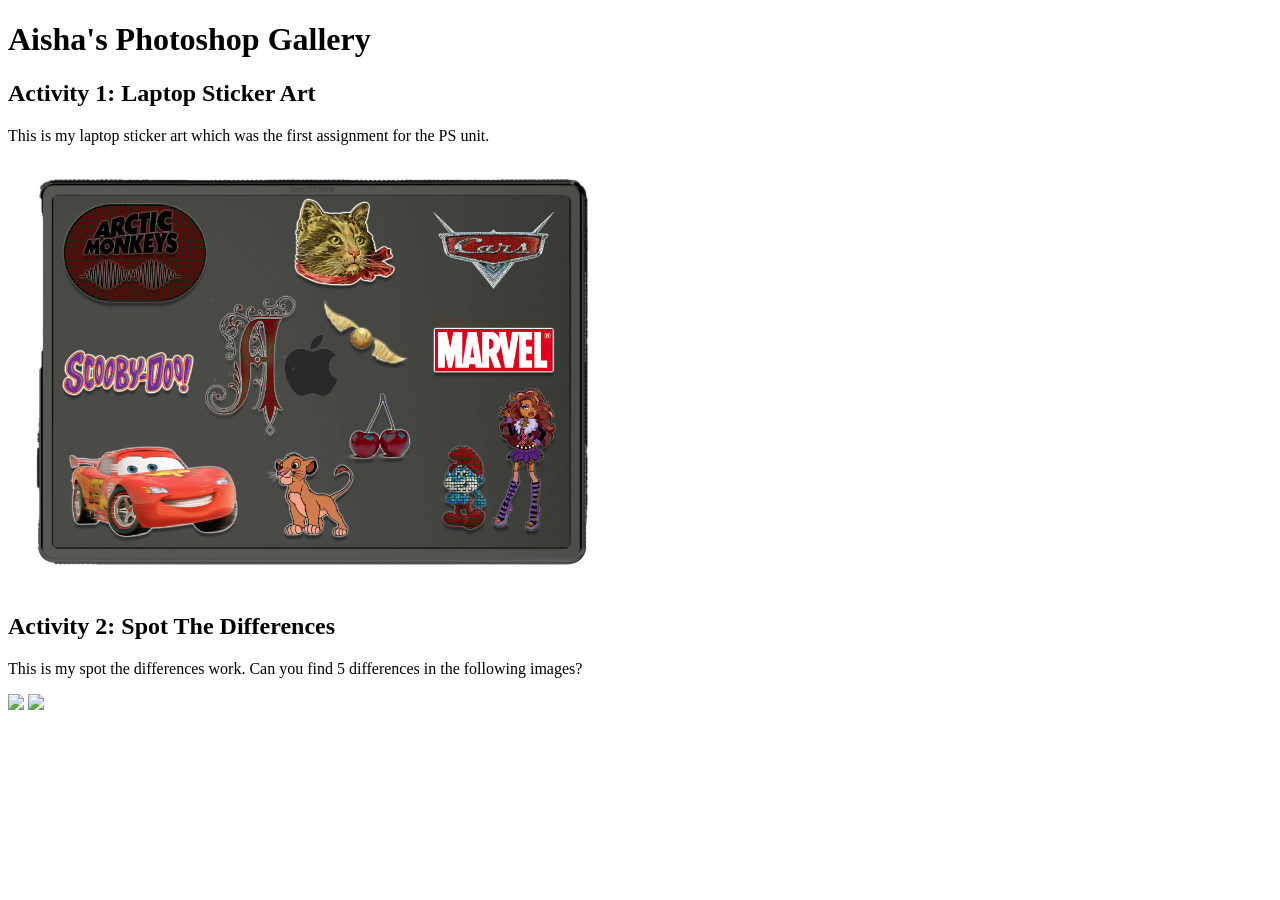
==== index.html @ 967a8745 "Update index.html" ====
<!DOCTYPE html>
<html lang="en">
    
<head>
    <title>IDC2O - First Webpage</title>
</head>
    
<body>
    
    <h1>Aisha's Photoshop Gallery</h1>

     <h2>Activity 1: Laptop Sticker Art</h2>
    <p>This is my laptop sticker art which was the first assignment for the PS unit.</p>
<img src="LaptopStickerPNG.png" alt="Dell Laptop With Stickers" width=600px>

     <h2>Activity 2: Spot The Differences</h2>
<p>This is my spot the differences work. Can you find 5 differences in the following images?</p>
    <img src="SpotTheDifferencesUnchangedPNG" width=500px>
<img src="SpotTheDifferencesChangedPNG" width=500px>
    
</body>
</html>
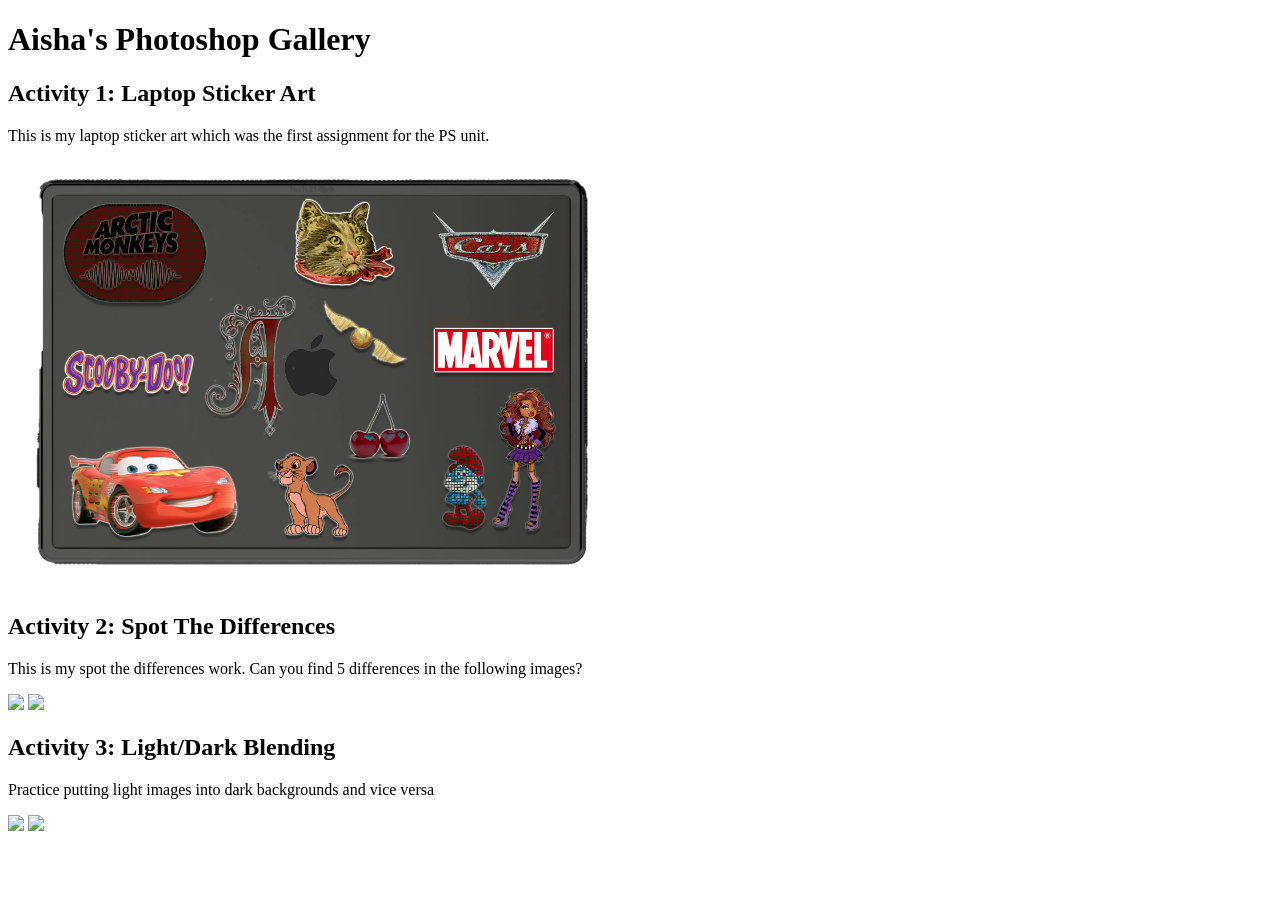
==== commit aa35eeb2: "Update index.html" ====
--- a/index.html
+++ b/index.html
@@ -15,8 +15,14 @@
 
      <h2>Activity 2: Spot The Differences</h2>
 <p>This is my spot the differences work. Can you find 5 differences in the following images?</p>
-    <img src="SpotTheDifferencesUnchangedPNG" width=500px>
-<img src="SpotTheDifferencesChangedPNG" width=500px>
+    <img src="SpotTheDifferencesUnchangedPNG.png" width=500px>
+<img src="SpotTheDifferencesChangedPNG.png" width=500px>
+
+    <h2>Activity 3: Light/Dark Blending</h2>
+<p>Practice putting light images into dark backgrounds and vice versa</p>
+<img src="RestaurantWithKermitPNG.png" width=500px>
+    <img src="PennywisePNG.png" width=500px>
     
 </body>
+    
 </html>
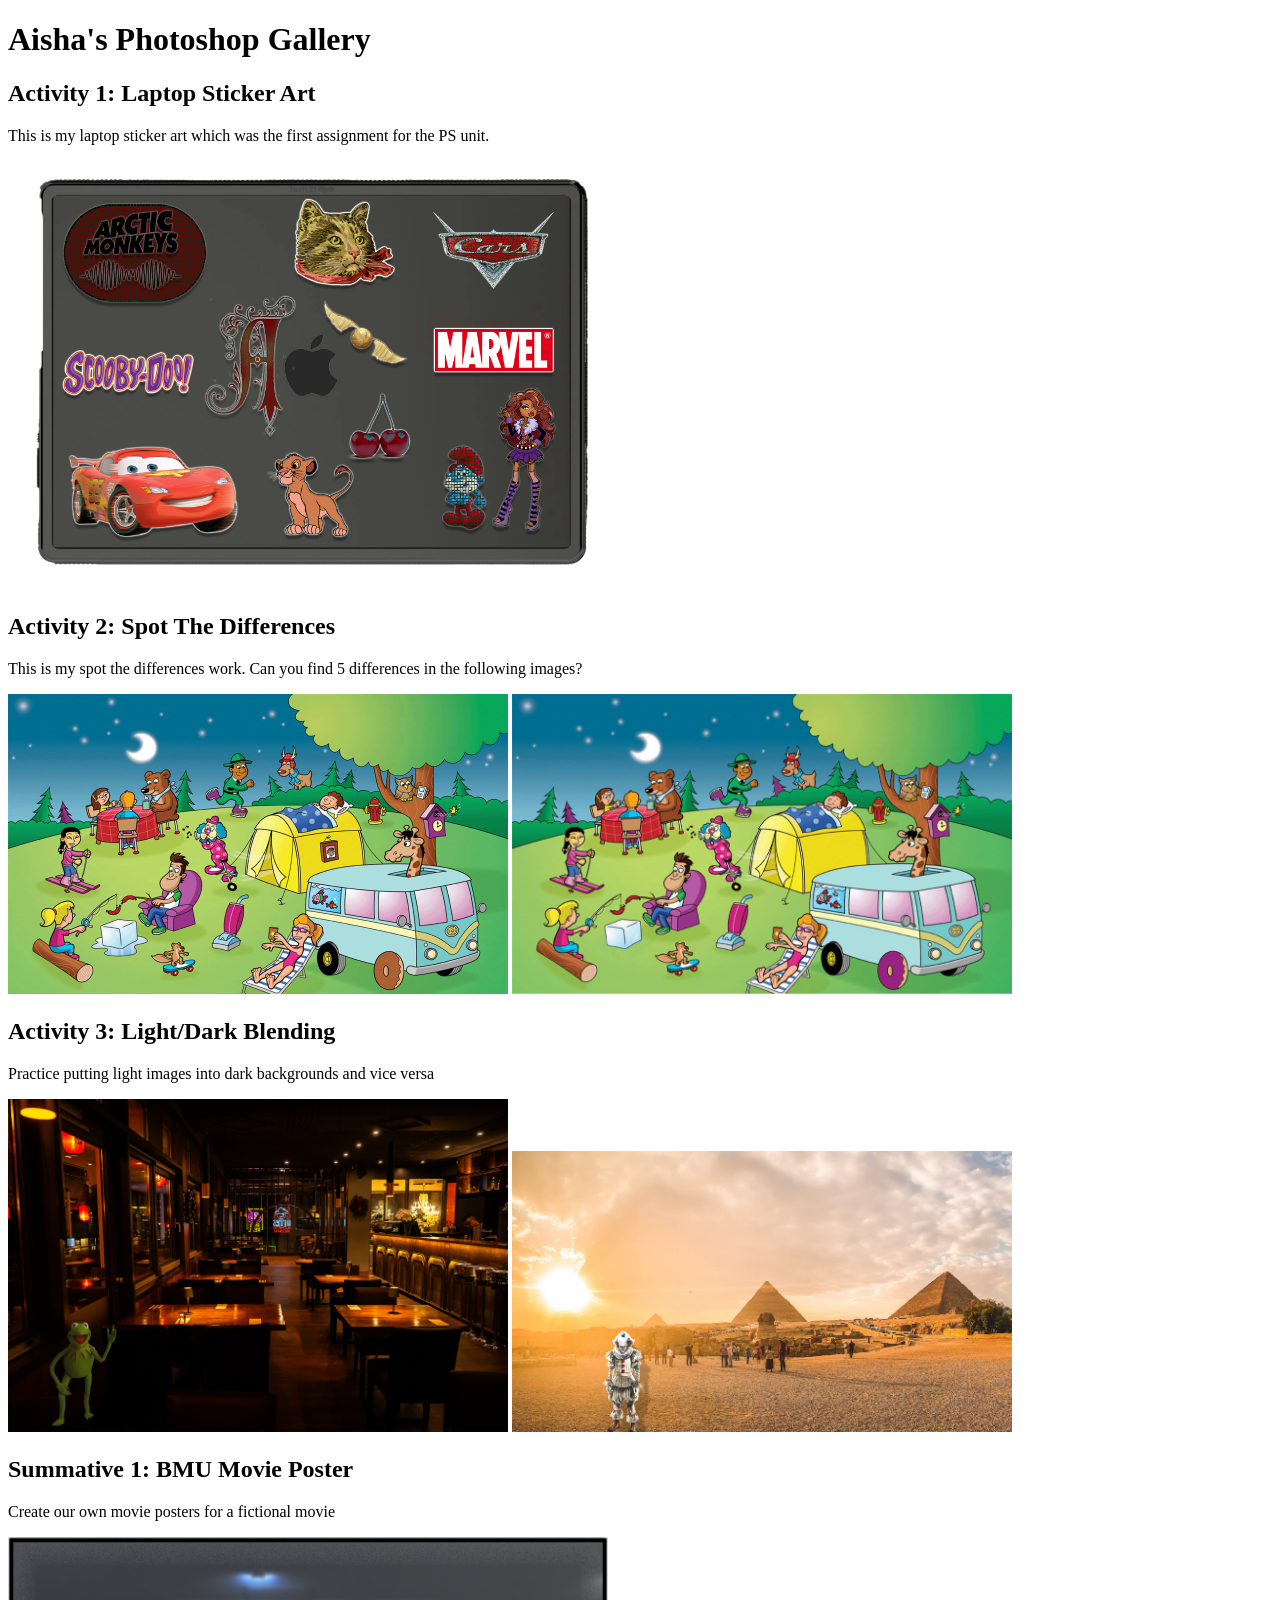
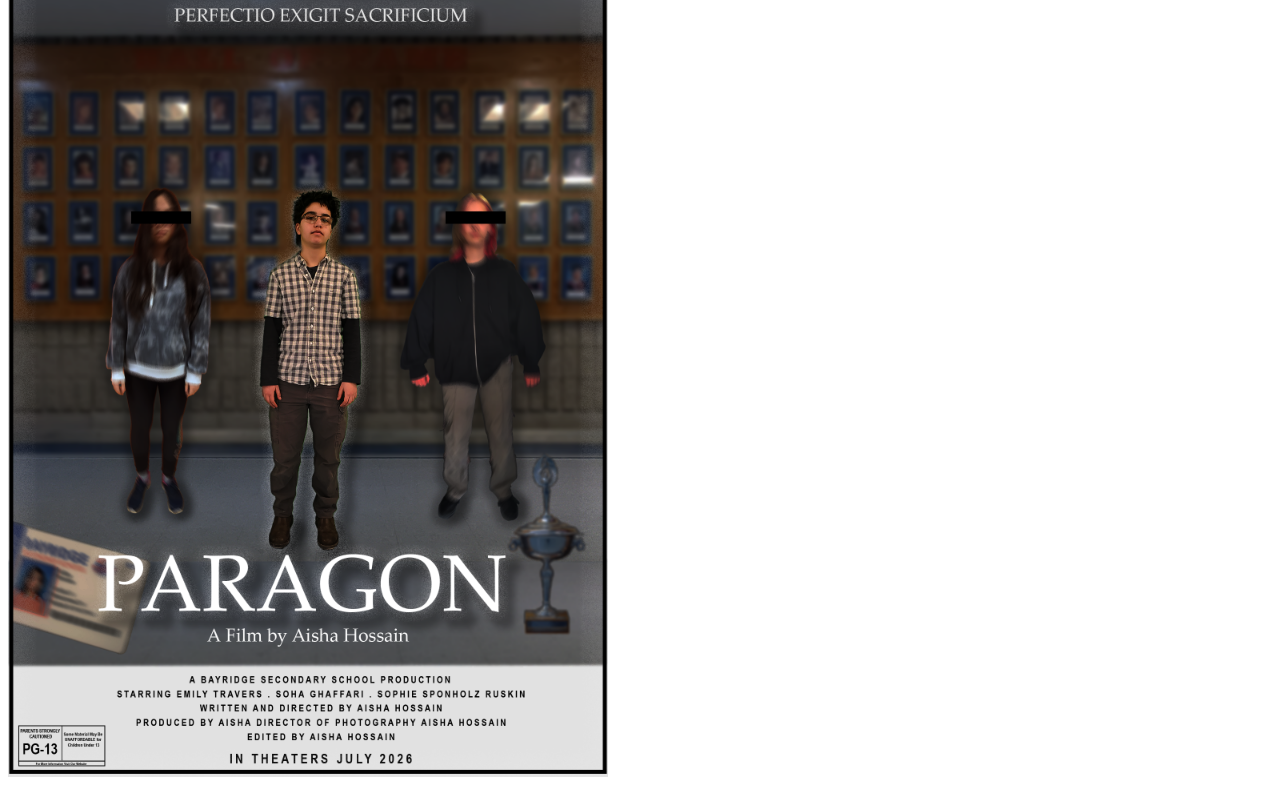
==== commit 109bc338: "Add files via upload" ====
--- a/index.html
+++ b/index.html
@@ -1,28 +1,32 @@
-<!DOCTYPE html>
-<html lang="en">
-    
-<head>
-    <title>IDC2O - First Webpage</title>
-</head>
-    
-<body>
-    
-    <h1>Aisha's Photoshop Gallery</h1>
-
-     <h2>Activity 1: Laptop Sticker Art</h2>
-    <p>This is my laptop sticker art which was the first assignment for the PS unit.</p>
-<img src="LaptopStickerPNG.png" alt="Dell Laptop With Stickers" width=600px>
-
-     <h2>Activity 2: Spot The Differences</h2>
-<p>This is my spot the differences work. Can you find 5 differences in the following images?</p>
-    <img src="SpotTheDifferencesUnchangedPNG.png" width=500px>
-<img src="SpotTheDifferencesChangedPNG.png" width=500px>
-
-    <h2>Activity 3: Light/Dark Blending</h2>
-<p>Practice putting light images into dark backgrounds and vice versa</p>
-<img src="RestaurantWithKermitPNG.png" width=500px>
-    <img src="PennywisePNG.png" width=500px>
-    
-</body>
-    
-</html>
+<!DOCTYPE html>
+<html lang="en">
+    
+<head>
+    <title>IDC2O - First Webpage</title>
+</head>
+    
+<body>
+    
+    <h1>Aisha's Photoshop Gallery</h1>
+
+     <h2>Activity 1: Laptop Sticker Art</h2>
+    <p>This is my laptop sticker art which was the first assignment for the PS unit.</p>
+    <img src="images/LaptopStickerPNG.png" alt="Dell laptop with stickers" width=600px>
+
+     <h2>Activity 2: Spot The Differences</h2>
+     <p>This is my spot the differences work. Can you find 5 differences in the following images?</p>
+    <img src="images/SpotTheDifferencesUnchangedPNG.png" width=500px>
+    <img src="images/SpotTheDifferencesChangedPNG.png" width=500px>
+
+    <h2>Activity 3: Light/Dark Blending</h2>
+    <p>Practice putting light images into dark backgrounds and vice versa</p>
+    <img src="images/RestaurantWithKermitPNG.png" width=500px>
+    <img src="images/PennywisePNG.png" width=500px>
+
+    <h2>Summative 1: BMU Movie Poster</h2>
+    <p>Create our own movie posters for a fictional movie</p>
+    <img src="images/FINALMOVIEPOSTERPNG.png" width=600px>
+    
+</body>
+    
+</html>
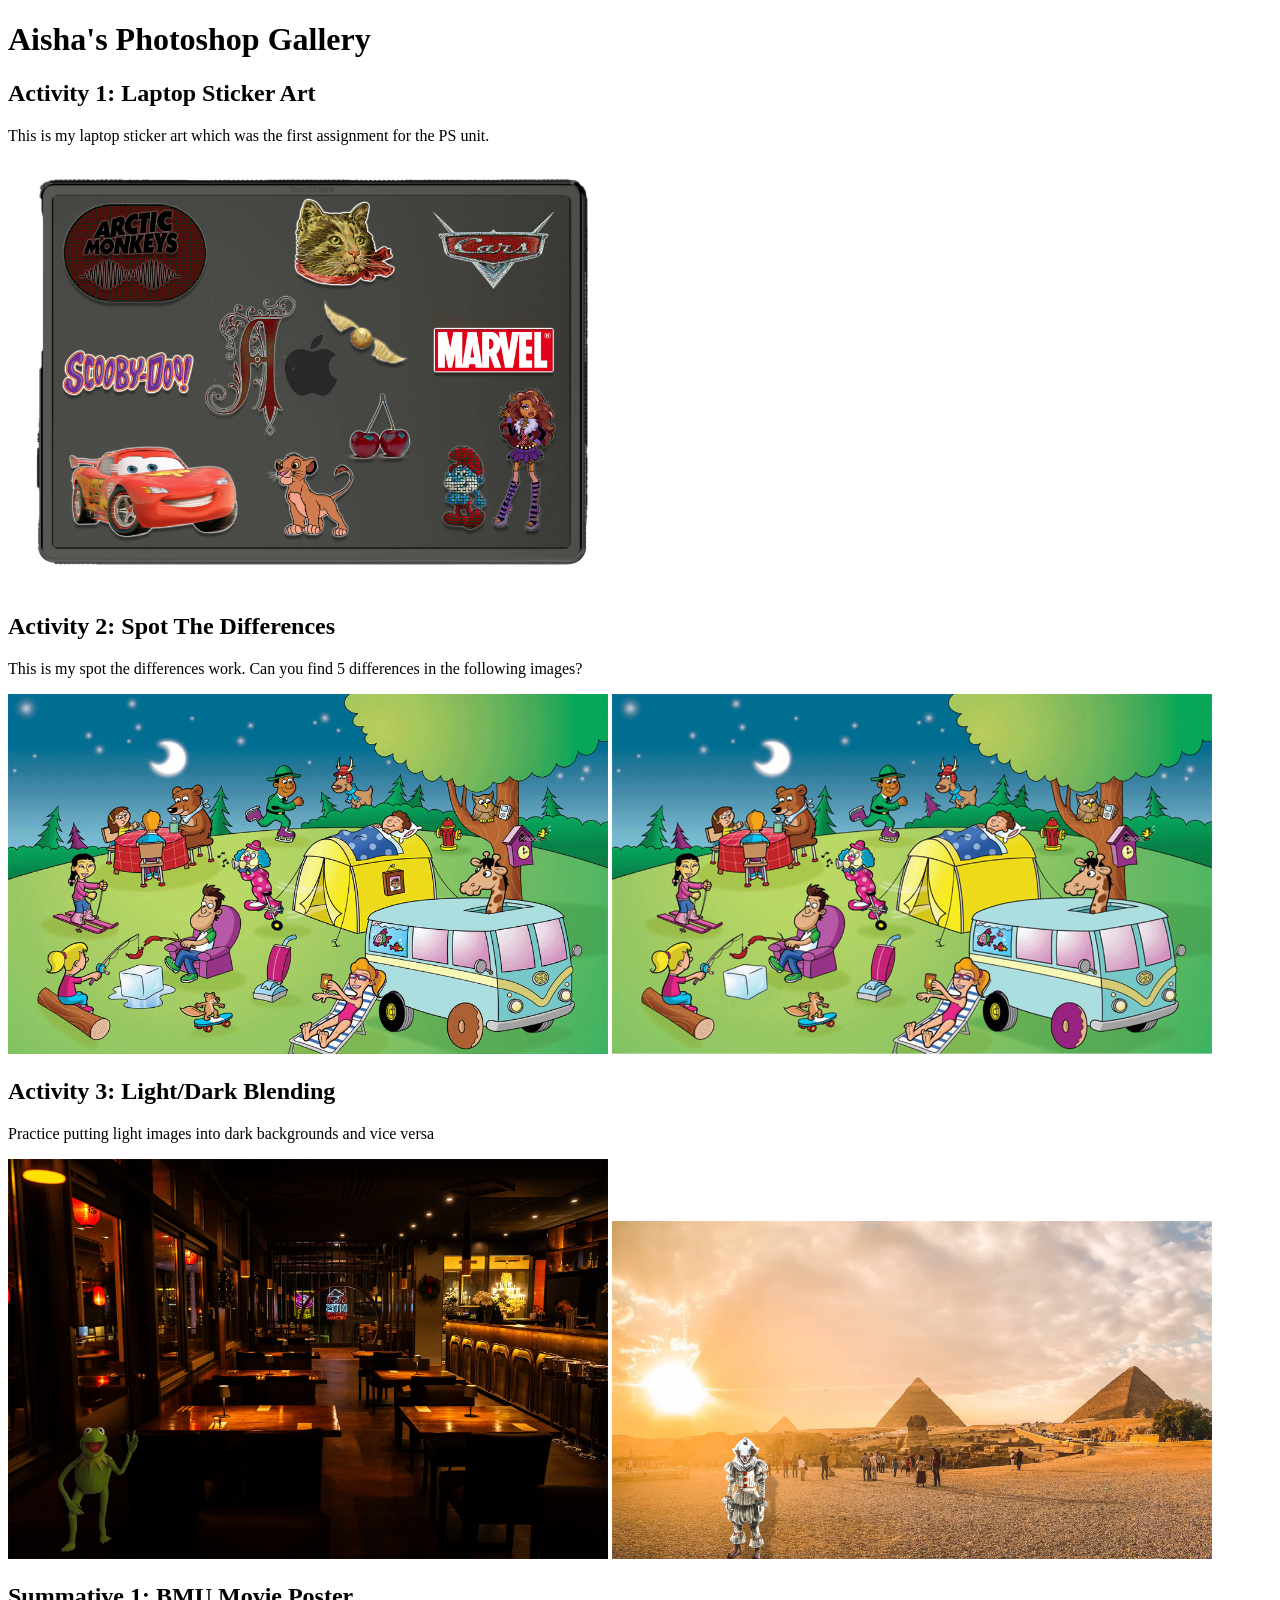
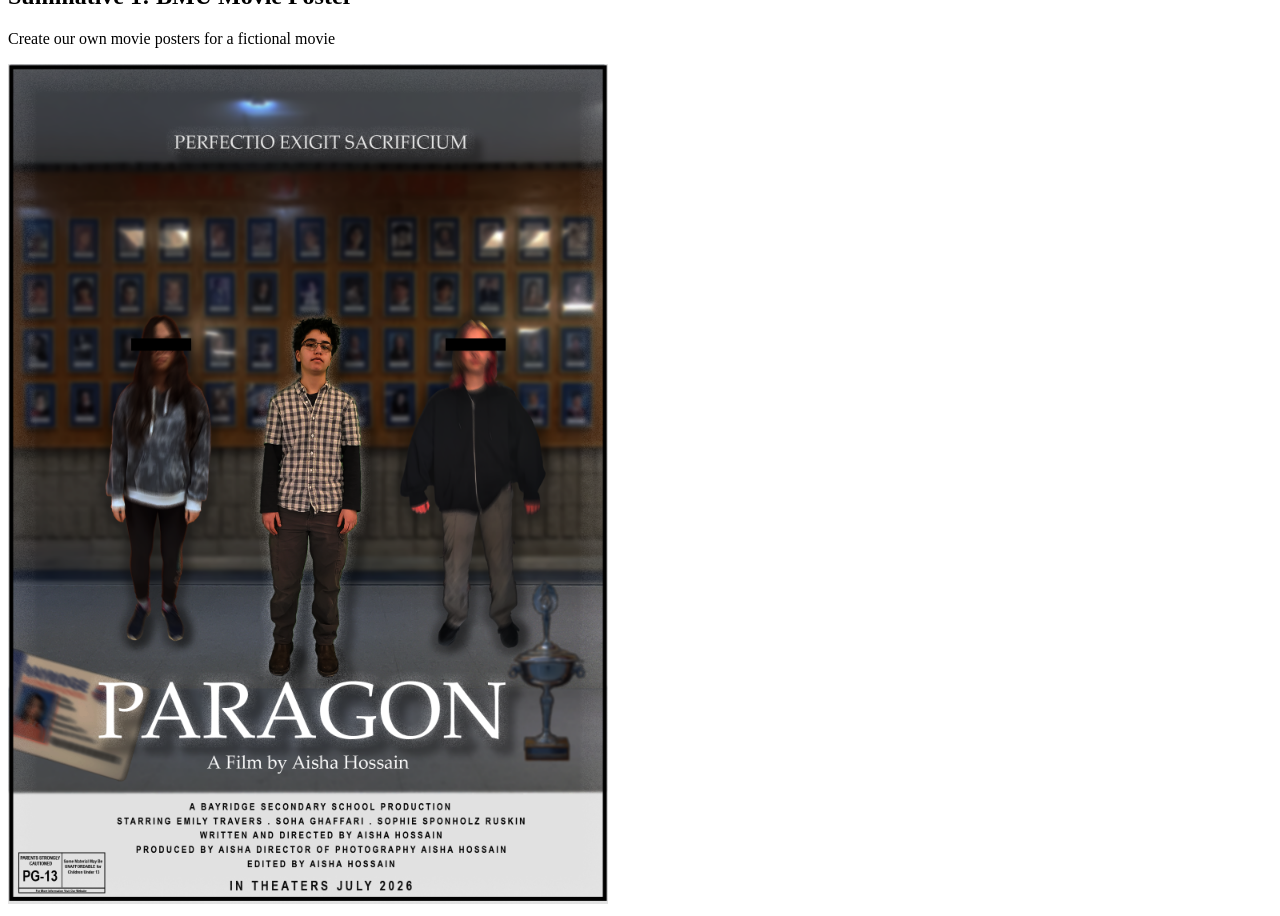
==== commit 7ebf6f99: "Add files via upload" ====
--- a/index.html
+++ b/index.html
@@ -15,13 +15,13 @@
 
      <h2>Activity 2: Spot The Differences</h2>
      <p>This is my spot the differences work. Can you find 5 differences in the following images?</p>
-    <img src="images/SpotTheDifferencesUnchangedPNG.png" width=500px>
-    <img src="images/SpotTheDifferencesChangedPNG.png" width=500px>
+    <img src="images/SpotTheDifferencesUnchangedPNG.png" width=600px>
+    <img src="images/SpotTheDifferencesChangedPNG.png" width=600px>
 
     <h2>Activity 3: Light/Dark Blending</h2>
     <p>Practice putting light images into dark backgrounds and vice versa</p>
-    <img src="images/RestaurantWithKermitPNG.png" width=500px>
-    <img src="images/PennywisePNG.png" width=500px>
+    <img src="images/RestaurantWithKermitPNG.png" width=600px>
+    <img src="images/PennywisePNG.png" width=600px>
 
     <h2>Summative 1: BMU Movie Poster</h2>
     <p>Create our own movie posters for a fictional movie</p>
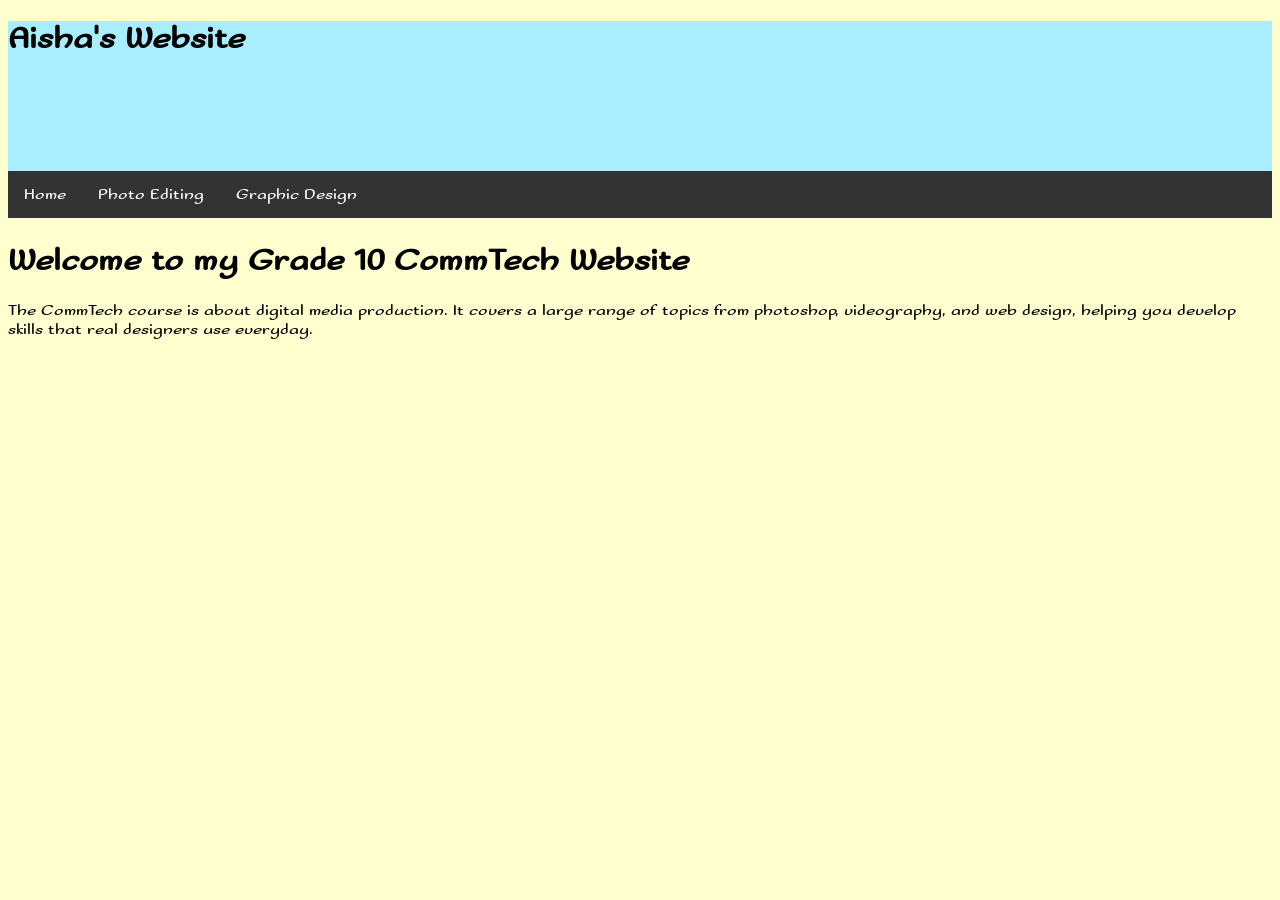
==== commit d7bb750d: "Add files via upload" ====
--- a/index.html
+++ b/index.html
@@ -3,30 +3,34 @@
     
 <head>
     <title>IDC2O - First Webpage</title>
+    <link rel="stylesheet" href="Styles.Css">
+
+   <link rel="preconnect" href="https://fonts.googleapis.com">
+    <link rel="preconnect" href="https://fonts.gstatic.com" crossorigin>
+    <link
+        href="https://fonts.googleapis.com/css2?family=Betania+Patmos&family=Betania+Patmos+In&family=Sofadi+One&family=Yarndings+12+Charted&display=swap"
+        rel="stylesheet">
 </head>
     
 <body>
+    <header>
+        <h1>Aisha's Website</h1>
+    </header>
     
-    <h1>Aisha's Photoshop Gallery</h1>
+ <nav>
+        <ul>
+            <li><a href="index.html">Home</a></li>
+            <li><a href="photoediting.html">Photo Editing</a></li>
+            <li><a href="graphicdesign.html">Graphic Design</a></li>
+        </ul>
+    </nav>
 
-     <h2>Activity 1: Laptop Sticker Art</h2>
-    <p>This is my laptop sticker art which was the first assignment for the PS unit.</p>
-    <img src="images/LaptopStickerPNG.png" alt="Dell laptop with stickers" width=600px>
-
-     <h2>Activity 2: Spot The Differences</h2>
-     <p>This is my spot the differences work. Can you find 5 differences in the following images?</p>
-    <img src="images/SpotTheDifferencesUnchangedPNG.png" width=600px>
-    <img src="images/SpotTheDifferencesChangedPNG.png" width=600px>
-
-    <h2>Activity 3: Light/Dark Blending</h2>
-    <p>Practice putting light images into dark backgrounds and vice versa</p>
-    <img src="images/RestaurantWithKermitPNG.png" width=600px>
-    <img src="images/PennywisePNG.png" width=600px>
-
-    <h2>Summative 1: BMU Movie Poster</h2>
-    <p>Create our own movie posters for a fictional movie</p>
-    <img src="images/FINALMOVIEPOSTERPNG.png" width=600px>
-    
+ <main>
+    <h1>Welcome to my Grade 10 CommTech Website</h1>
+    <p>The CommTech course is about digital media production. It covers  
+        a large range of topics from photoshop, videography, and web design,
+        helping you develop skills that real designers use everyday.</p>
+ </main>  
 </body>
     
-</html>
+</html>
--- a/Styles.Css
+++ b/Styles.Css
@@ -0,0 +1,39 @@
+body {
+    background-color: rgb(255, 254, 207);
+    font-family: "Sofadi One", system-ui;
+    font-weight: 400;
+    font-style: normal;
+}
+
+header {
+    height:150px;
+    background-color: rgb(169, 238, 255);
+}
+
+nav {
+    height: 50px;
+}
+
+ul {
+  list-style-type: none;
+  margin: 0;
+  padding: 0;
+  overflow: hidden;
+  background-color: #333333;
+}
+
+ul li {
+  float: left;
+}
+
+ul li a {
+  display: block;
+  color: white;
+  text-align: center;
+  padding: 14px 16px;
+  text-decoration: none;
+}
+
+ul li a:hover {
+  background-color: #111111;
+}
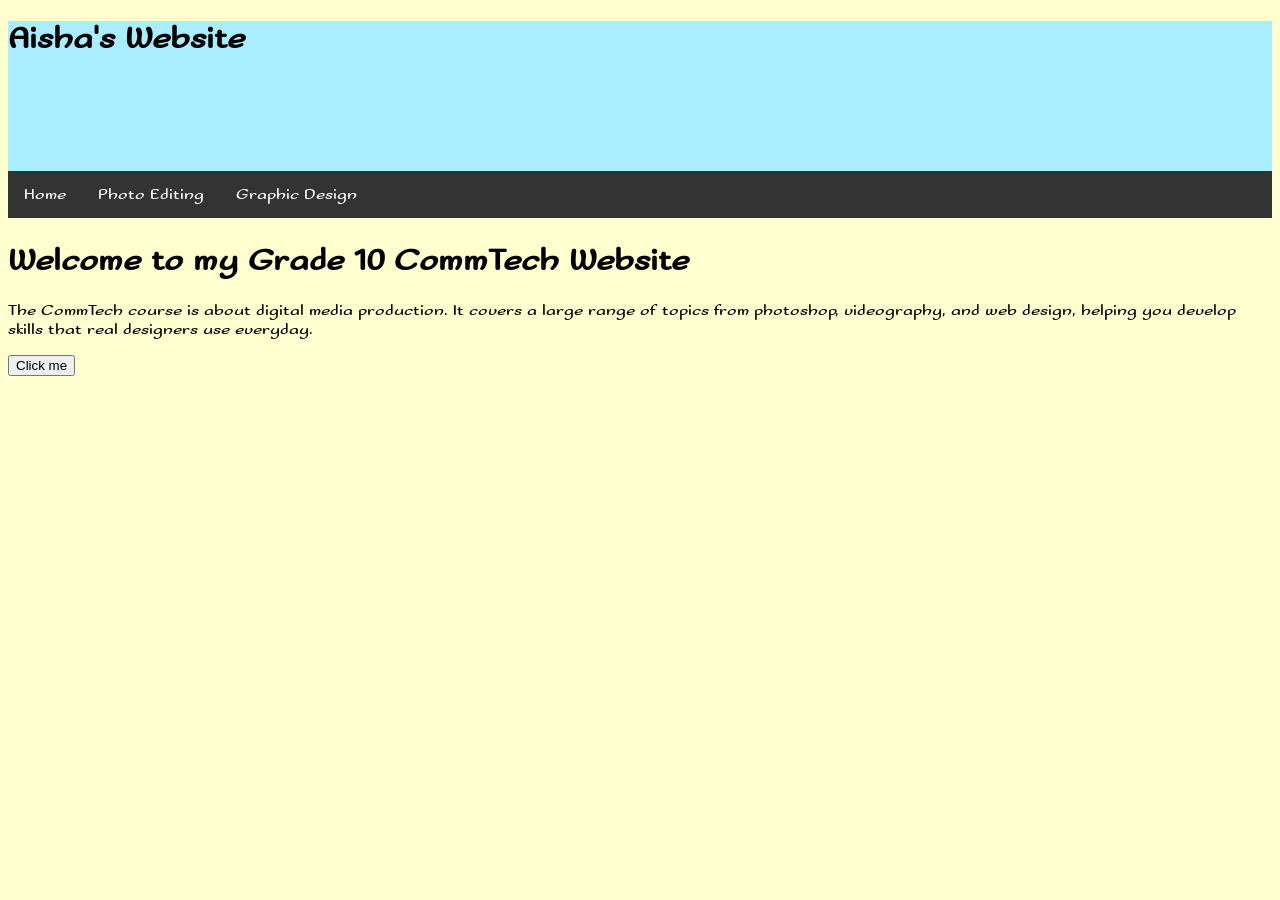
==== commit 50ec4f2b: "Add files via upload" ====
--- a/index.html
+++ b/index.html
@@ -30,7 +30,16 @@
     <p>The CommTech course is about digital media production. It covers  
         a large range of topics from photoshop, videography, and web design,
         helping you develop skills that real designers use everyday.</p>
+
+        <button onclick="sayHello()">Click me</button>
  </main>  
+
+  <script>
+        function sayHello() {
+            alert("What's up!");
+        }
+    </script>
+
 </body>
     
 </html>
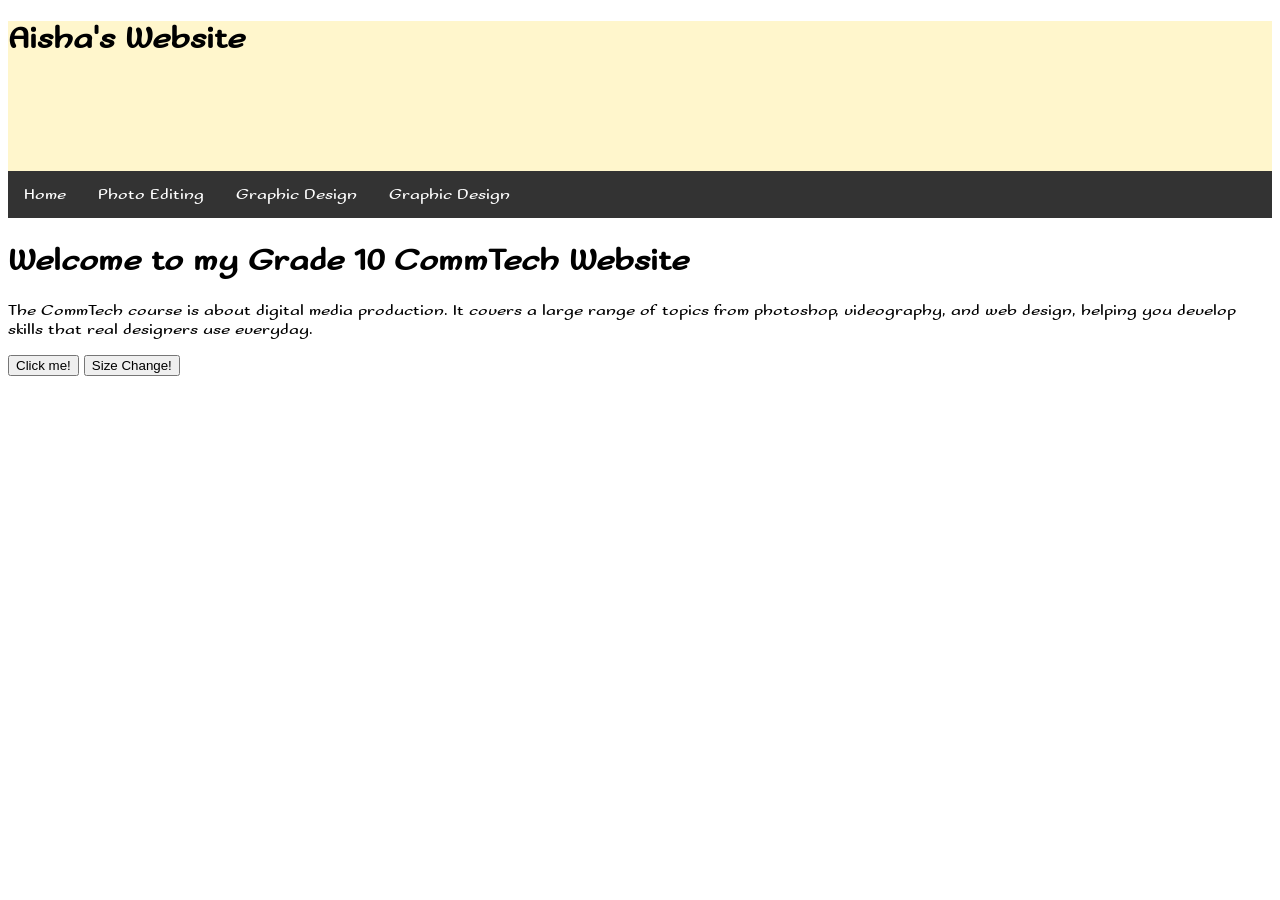
==== commit ea0e68a3: "Add files via upload" ====
--- a/index.html
+++ b/index.html
@@ -22,21 +22,24 @@
             <li><a href="index.html">Home</a></li>
             <li><a href="photoediting.html">Photo Editing</a></li>
             <li><a href="graphicdesign.html">Graphic Design</a></li>
+            <li><a href="videoediting.html">Graphic Design</a></li>
         </ul>
     </nav>
 
  <main>
-    <h1>Welcome to my Grade 10 CommTech Website</h1>
+    <h1 id="demo">Welcome to my Grade 10 CommTech Website</h1>
     <p>The CommTech course is about digital media production. It covers  
         a large range of topics from photoshop, videography, and web design,
         helping you develop skills that real designers use everyday.</p>
 
-        <button onclick="sayHello()">Click me</button>
+        <button onclick="sayHello()">Click me!</button>
+    <button type="button" onclick="document.getElementById('demo').style.fontSize='50px'">Size Change!</button>
+   
  </main>  
 
   <script>
         function sayHello() {
-            alert("What's up!");
+            alert("Aisha \u{1F60E}");
         }
     </script>
 
--- a/Styles.Css
+++ b/Styles.Css
@@ -1,13 +1,13 @@
 body {
-    background-color: rgb(255, 254, 207);
+    background-color: rgb(255, 255, 255);
     font-family: "Sofadi One", system-ui;
-    font-weight: 400;
+    font-weight: 2000;
     font-style: normal;
 }
 
 header {
     height:150px;
-    background-color: rgb(169, 238, 255);
+    background-color: rgb(255, 246, 204);
 }
 
 nav {
